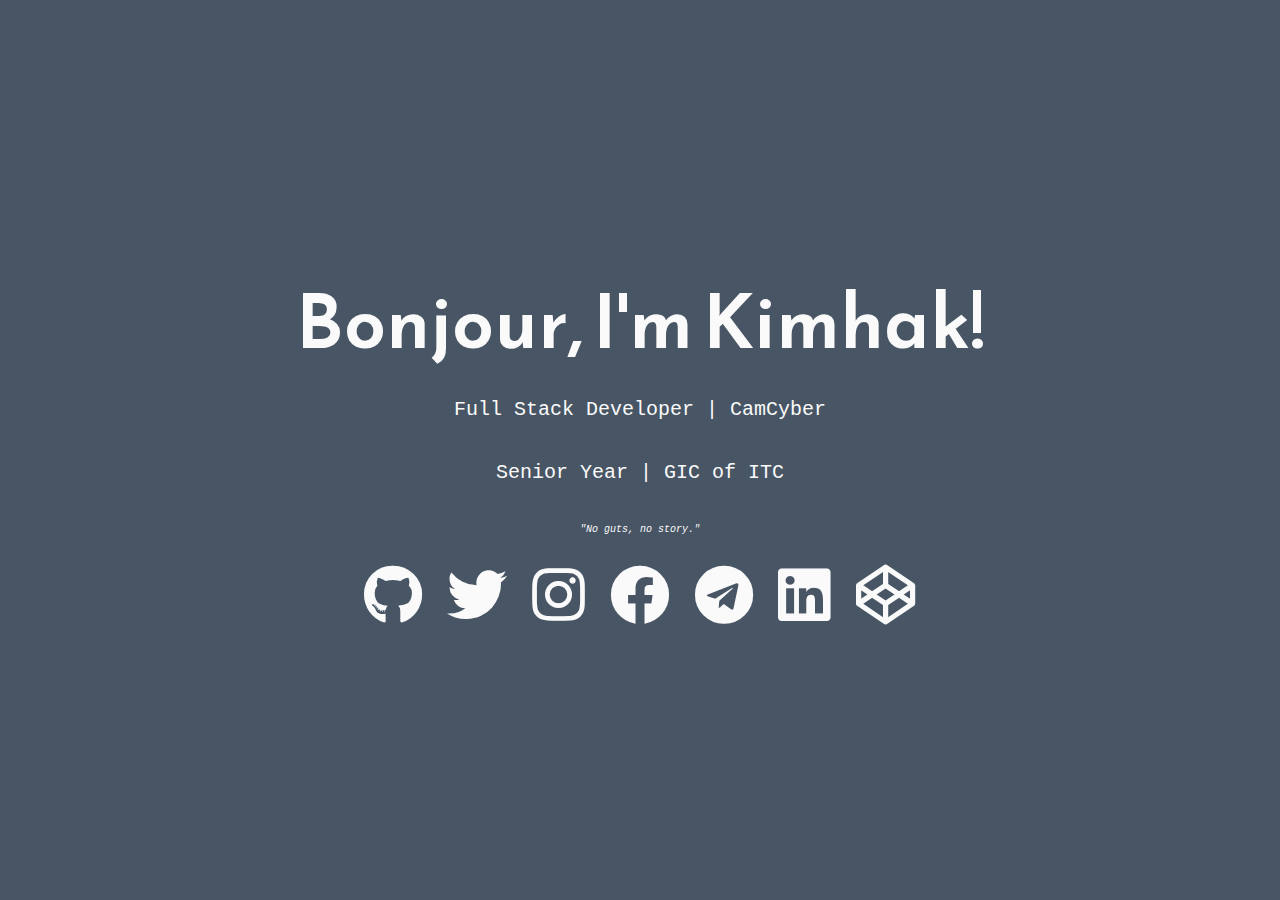
==== index.html @ 49d4843c "init" ====
<!DOCTYPE html>
<html>
<head>
	<meta charset="utf-8">
	<meta http-equiv="X-UA-Compatible" content="IE=edge">
	<meta name="viewport" content="width=device-width, initial-scale=1.0">

	<title>HAN KIMHAK | Awesome Dev</title>

	<link rel="icon" href="favicon.ico" type="image/png" />

	<link href="https://fonts.googleapis.com/css?family=Reem+Kufi|Roboto:300" rel="stylesheet">
	<link href="https://use.fontawesome.com/releases/v5.13.1/css/all.css" rel="stylesheet">
	<link rel="stylesheet" href="css/reset.css">
	<link rel="stylesheet" href="css/styles.css">
	<link rel="stylesheet" href="css/themes/indigo-white.css">
	<link rel="stylesheet" href="css/themes/green-white.css">
	<link rel="stylesheet" href="css/themes/red-white.css">
	<link rel="stylesheet" href="css/themes/grey-white.css">
	<!-- <link rel="stylesheet" href="css/themes/white-indigo.css"> -->
	<!-- <link rel="stylesheet" href="css/themes/white-blue.css"> -->
	<!-- <link rel="stylesheet" href="css/themes/white-grey.css"> -->
	<!-- <link rel="stylesheet" href="css/themes/white-red.css"> -->
	<!-- <link rel="stylesheet" href="css/themes/yellow-black.css"> -->
</head>
<body>
	<main>
		<div class="intro">Bonjour, I'm Kimhak!</div>
		<div class="tagline">Full Stack Developer | CamCyber</div>
		<div class="tagline">Senior Year | GIC of ITC</div>
		<div class="quote">"No guts, no story."</div>
		
		<!-- Find your icons from here - https://fontawesome.com/icons?d=gallery&s=brands -->
		<div class="icons-social">
			<a target="_blank" href="https://github.com/kimhak1689"><i class="fab fa-github"></i></a>
			<a target="_blank" href=""><i class="fab fa-twitter"></i></a>
			<a target="_blank" href="https://www.instagram.com/definitelynothak/"><i class="fab fa-instagram"></i></a>
			<a target="_blank" href="https://web.facebook.com/han.kimhak.96/"><i class="fab fa-facebook"></i></a>
			<a target="_blank" href="https://t.me/hankimhak"><i class="fab fa-telegram"></i></a>
			<!-- <a target="_blank" href="https://www.youtube.com/c/THEDUOmusic"><i class="fab fa-youtube"></i></a> -->
			<a target="_blank" href="https://www.linkedin.com/in/han-kimhak-43064a192/"><i class="fab fa-linkedin"></i></a>
			<a target="_blank" href="https://codepen.io"><i class="fab fa-codepen"></i></a>
    </div>
	</main>
</body>
</html>
---- css/styles.css ----
/* Typography */

html {
	font-family: 'Roboto', sans-serif;
}

@media (min-width: 576px) {
	html {
		font-size: 14px;
	}
}

@media (min-width: 768px) {
	html {
		font-size: 16px;
	}
}

@media (min-width: 992px) {
	html {
		font-size: 18px;
	}
}

@media (min-width: 1200px) {
	html {
		font-size: 20px;
	}
}

.icons-social i {
	font-size: 3em;
}

/* Custom Styles */

main {
	display: flex;
	flex-direction: column;
	min-height: 100vh;
	justify-content: center;
	padding: 0 30px;
	text-align: center;
}

main > .intro {
	font-family: 'Reem Kufi', sans-serif;
	font-size: 3.75em;
	font-weight: 600;
}

main > .tagline {
	font-size: 1rem;
	margin: 1rem 0;
	font-weight: 50;
	font-family: 'Courier New', Courier, monospace;
}

main > .quote {
	font-size: 10px;
	margin: 1rem 0;
	font-weight: 20;
	font-style: italic;
	font-family: 'Courier New', Courier, monospace;
}

.tagline .a {
	font-size: 1rem;
	margin: 1rem 0;
	font-weight: 50;
	font-family: 'Courier New', Courier, monospace;
}

.icons-social i {
	padding: 10px;
}

.devto {
	margin-bottom: -0.20rem;
}

.devto svg {
	margin-bottom: -0.20rem;
	margin-left: 0.675rem;;
	width: 2.65rem;
	height: 2.65rem;
}
---- css/themes/indigo-white.css ----
/* Theme */

main {
	background: #303F9F;
	color: #FAFAFA;
}

.icons-social a {
	color: #FAFAFA;
}

.icons-social a svg path{
	fill: #FAFAFA;
}
---- css/themes/green-white.css ----
/* Theme */

main {
	background: #43A047;
	color: #FAFAFA;
}

.icons-social a {
	color: #FAFAFA;
}

.icons-social a svg path{
	fill: #FAFAFA;
}
---- css/themes/red-white.css ----
/* Theme */

main {
	background: #AF3D4E;
	color: #FAFAFA;
}

.icons-social a {
	color: #FAFAFA;
}

.icons-social a svg path{
	fill: #FAFAFA;
}
---- css/themes/grey-white.css ----
/* Theme */

main {
	background: #485564;
	color: #FAFAFA;
}

.icons-social a {
	color: #FAFAFA;
}

.icons-social a svg path{
	fill: #FAFAFA;
}
---- css/themes/white-indigo.css ----
/* Theme */

main {
	background: #E8EAF6;
	color: #303F9F;
}

.icons-social a {
	color: #303F9F;
}

.icons-social a svg path{
	fill: #303F9F;
}
---- css/themes/white-blue.css ----
/* Theme */

main {
	background: #FAFAFA;
	color: #0277BD;
}

.icons-social a {
	color: #0277BD;
}

.icons-social a svg path{
	fill: #0277BD;
}
---- css/themes/white-grey.css ----
/* Theme */

main {
	background: #EDEDED;
	color: #4B5658;
}

.icons-social a {
	color: #4B5658;
}

.icons-social a svg path{
	fill: #4B5658;
}
---- css/themes/white-red.css ----
/* Theme */

main {
	background: #EDEDED;
	color: #AF3D4E;
}

.icons-social a {
	color: #AF3D4E;
}

.icons-social a svg path{
	fill: #AF3D4E;
}
---- css/themes/yellow-black.css ----
/* Theme */

main {
	background: #FFEB3B;
	color: #1E1E1E;
}

.icons-social a {
	color: #1E1E1E;
}

.icons-social a svg path{
	fill: #1E1E1E;
}
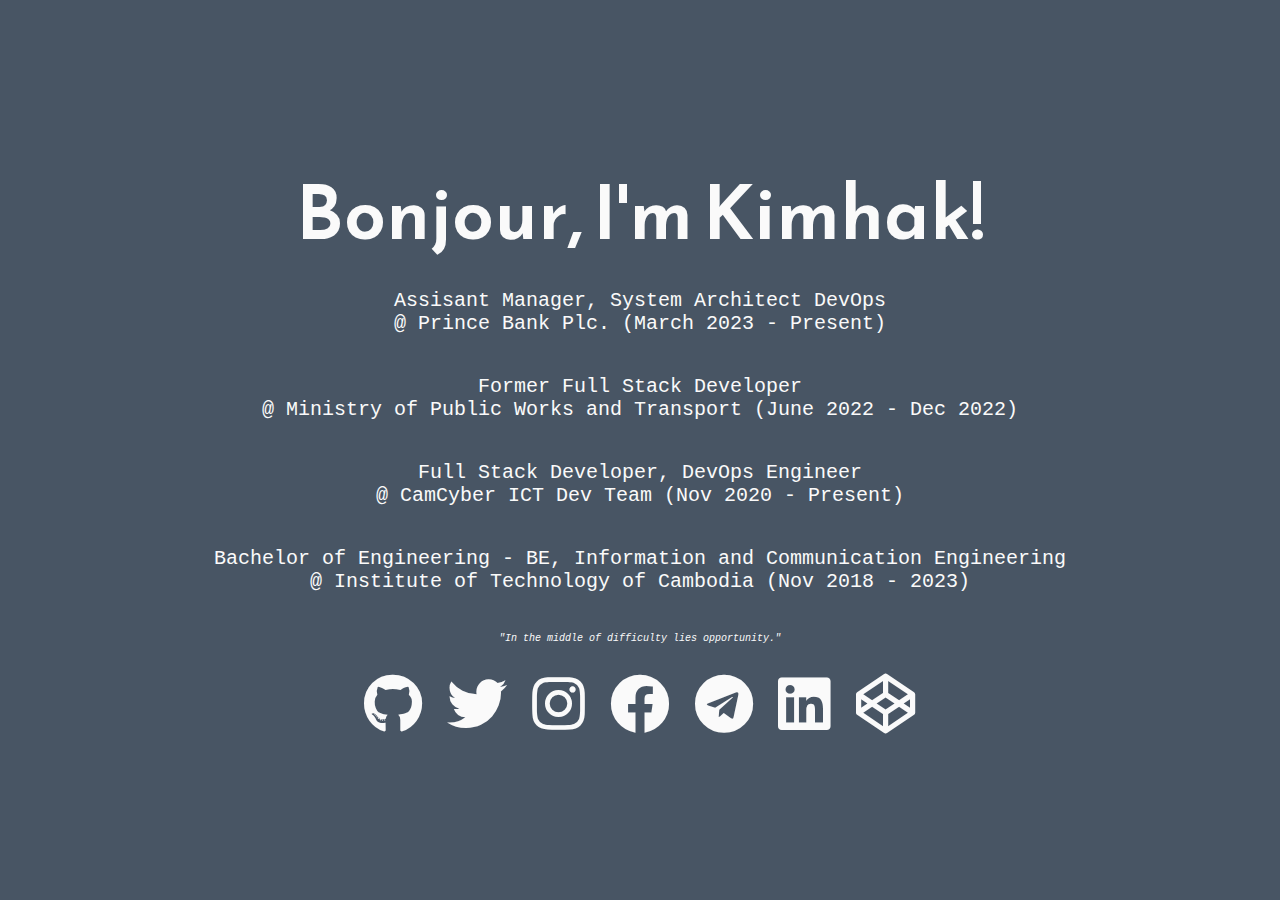
==== commit 1c42c8dd: "update style" ====
--- a/index.html
+++ b/index.html
@@ -5,7 +5,7 @@
 	<meta http-equiv="X-UA-Compatible" content="IE=edge">
 	<meta name="viewport" content="width=device-width, initial-scale=1.0">
 
-	<title>HAN KIMHAK | Awesome Dev</title>
+	<title>HAN KIMHAK | Info</title>
 
 	<link rel="icon" href="favicon.ico" type="image/png" />
 
@@ -22,13 +22,36 @@
 	<!-- <link rel="stylesheet" href="css/themes/white-grey.css"> -->
 	<!-- <link rel="stylesheet" href="css/themes/white-red.css"> -->
 	<!-- <link rel="stylesheet" href="css/themes/yellow-black.css"> -->
+	<style>
+		/*responsive code*/
+		/*mobile phone*/
+		@media (max-width: 575px) {
+			.intro{
+				font-size: 30px !important;
+			}
+		}
+	</style>
 </head>
 <body>
 	<main>
 		<div class="intro">Bonjour, I'm Kimhak!</div>
-		<div class="tagline">Full Stack Developer | CamCyber</div>
-		<div class="tagline">Senior Year | GIC of ITC</div>
-		<div class="quote">"No guts, no story."</div>
+		<div class="tagline">
+			<b>Assisant Manager, System Architect DevOps</b><br>
+			<p> @ Prince Bank Plc. (March 2023 - Present)</p>
+		</div>
+		<div class="tagline">
+			<b>Former Full Stack Developer</b> <br>
+			@ Ministry of Public Works and Transport (June 2022 - Dec 2022)
+		</div>
+		<div class="tagline">
+			<b>Full Stack Developer, DevOps Engineer</b> 
+			<p>@ CamCyber ICT Dev Team (Nov 2020 - Present)</p>
+		</div>
+		<div class="tagline">
+			<b>Bachelor of Engineering - BE, Information and Communication Engineering</b> 
+			<p>@ Institute of Technology of Cambodia (Nov 2018 - 2023)</p>
+		</div>
+		<div class="quote">"In the middle of difficulty lies opportunity."</div>
 		
 		<!-- Find your icons from here - https://fontawesome.com/icons?d=gallery&s=brands -->
 		<div class="icons-social">
--- a/css/styles.css
+++ b/css/styles.css
@@ -8,6 +8,12 @@
 	html {
 		font-size: 14px;
 	}
+	
+	main > .intro {
+		font-family: 'Reem Kufi', sans-serif;
+		font-size: 3.75em;
+		font-weight: 600;
+	}
 }
 
 @media (min-width: 768px) {
@@ -15,6 +21,7 @@
 		font-size: 16px;
 	}
 }
+
 
 @media (min-width: 992px) {
 	html {
@@ -26,6 +33,7 @@
 	html {
 		font-size: 20px;
 	}
+	
 }
 
 .icons-social i {
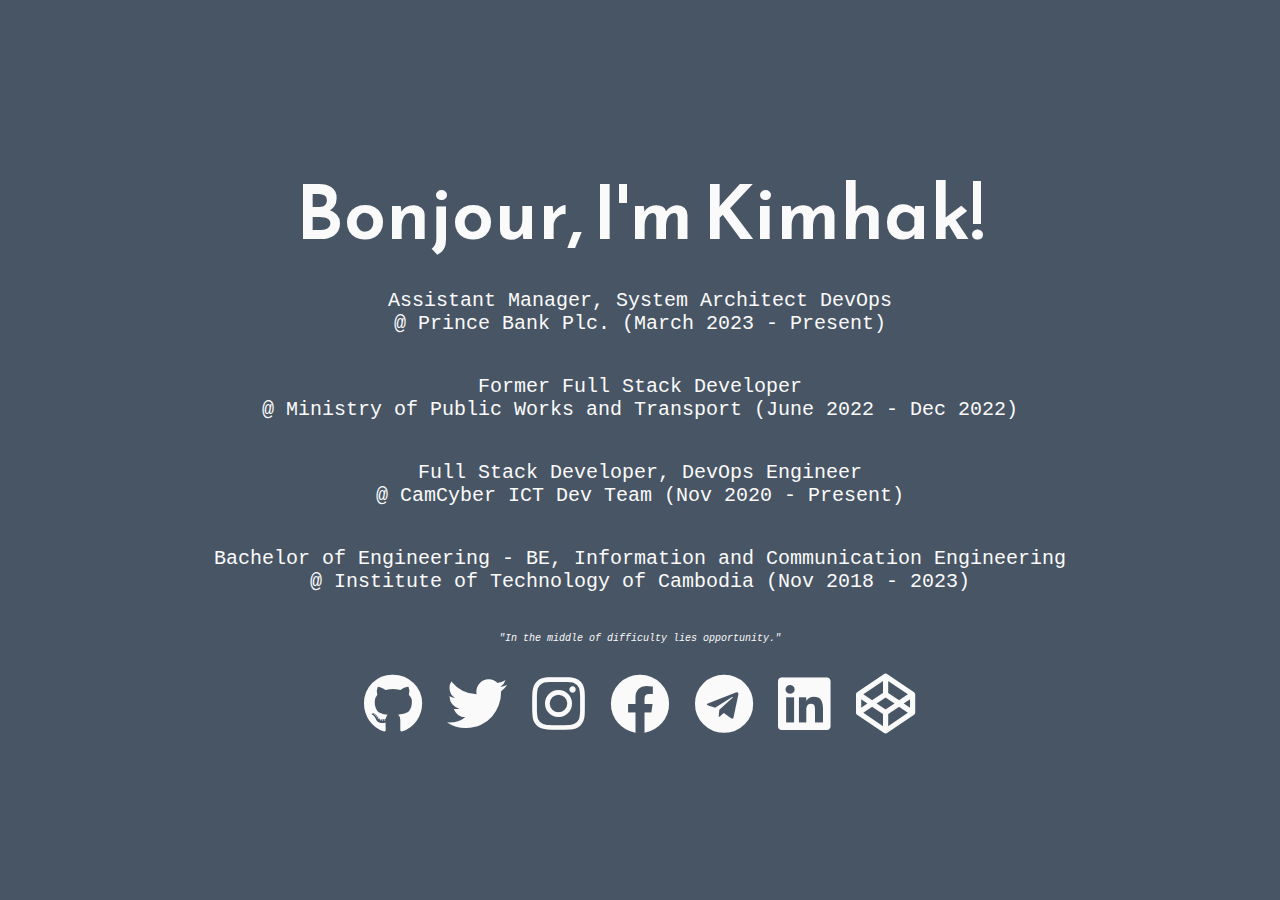
==== commit f39ac145: "update info" ====
--- a/index.html
+++ b/index.html
@@ -36,7 +36,7 @@
 	<main>
 		<div class="intro">Bonjour, I'm Kimhak!</div>
 		<div class="tagline">
-			<b>Assisant Manager, System Architect DevOps</b><br>
+			<b>Assistant Manager, System Architect DevOps</b><br>
 			<p> @ Prince Bank Plc. (March 2023 - Present)</p>
 		</div>
 		<div class="tagline">
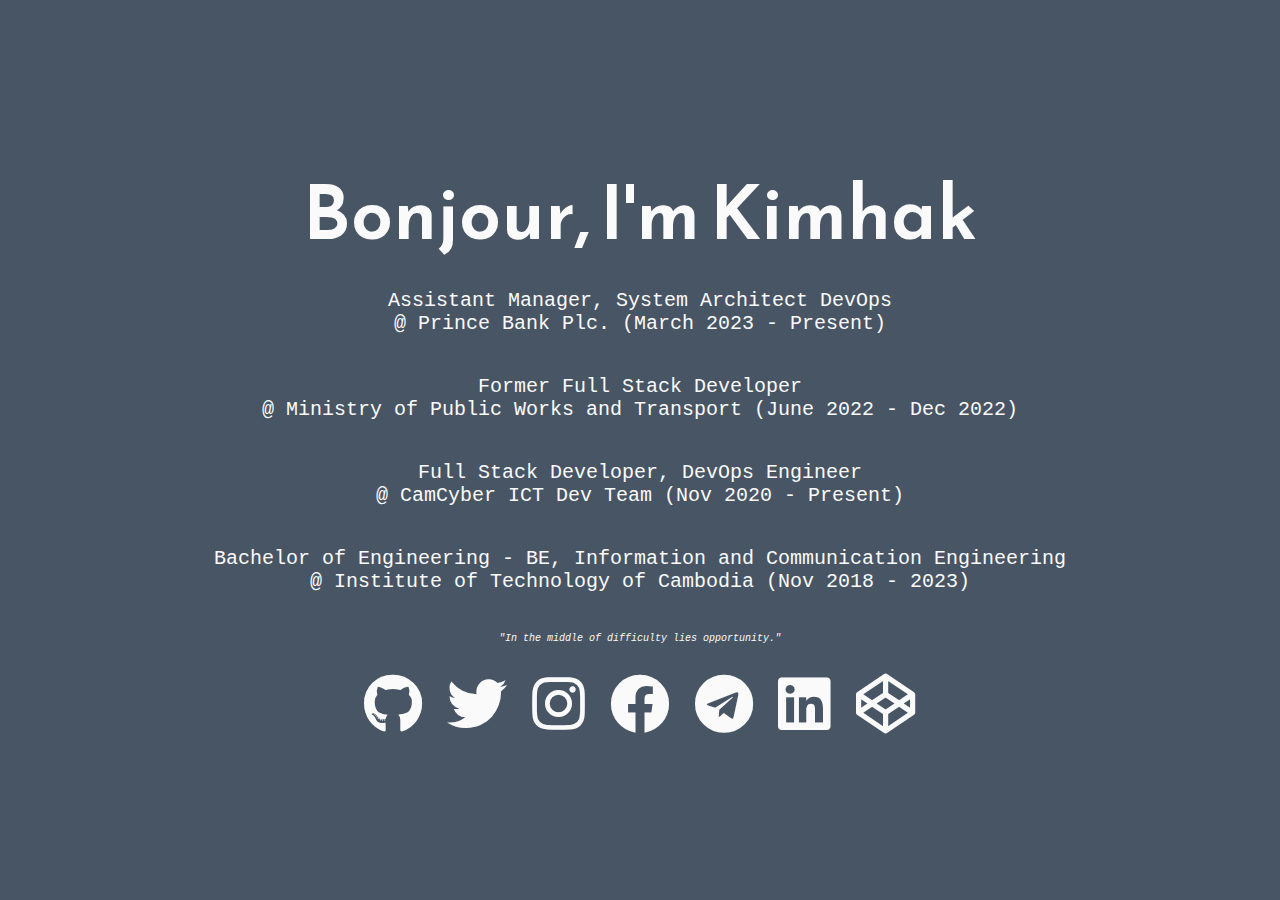
==== commit 3072f52e: "udpate" ====
--- a/index.html
+++ b/index.html
@@ -34,7 +34,7 @@
 </head>
 <body>
 	<main>
-		<div class="intro">Bonjour, I'm Kimhak!</div>
+		<div class="intro">Bonjour, I'm Kimhak</div>
 		<div class="tagline">
 			<b>Assistant Manager, System Architect DevOps</b><br>
 			<p> @ Prince Bank Plc. (March 2023 - Present)</p>
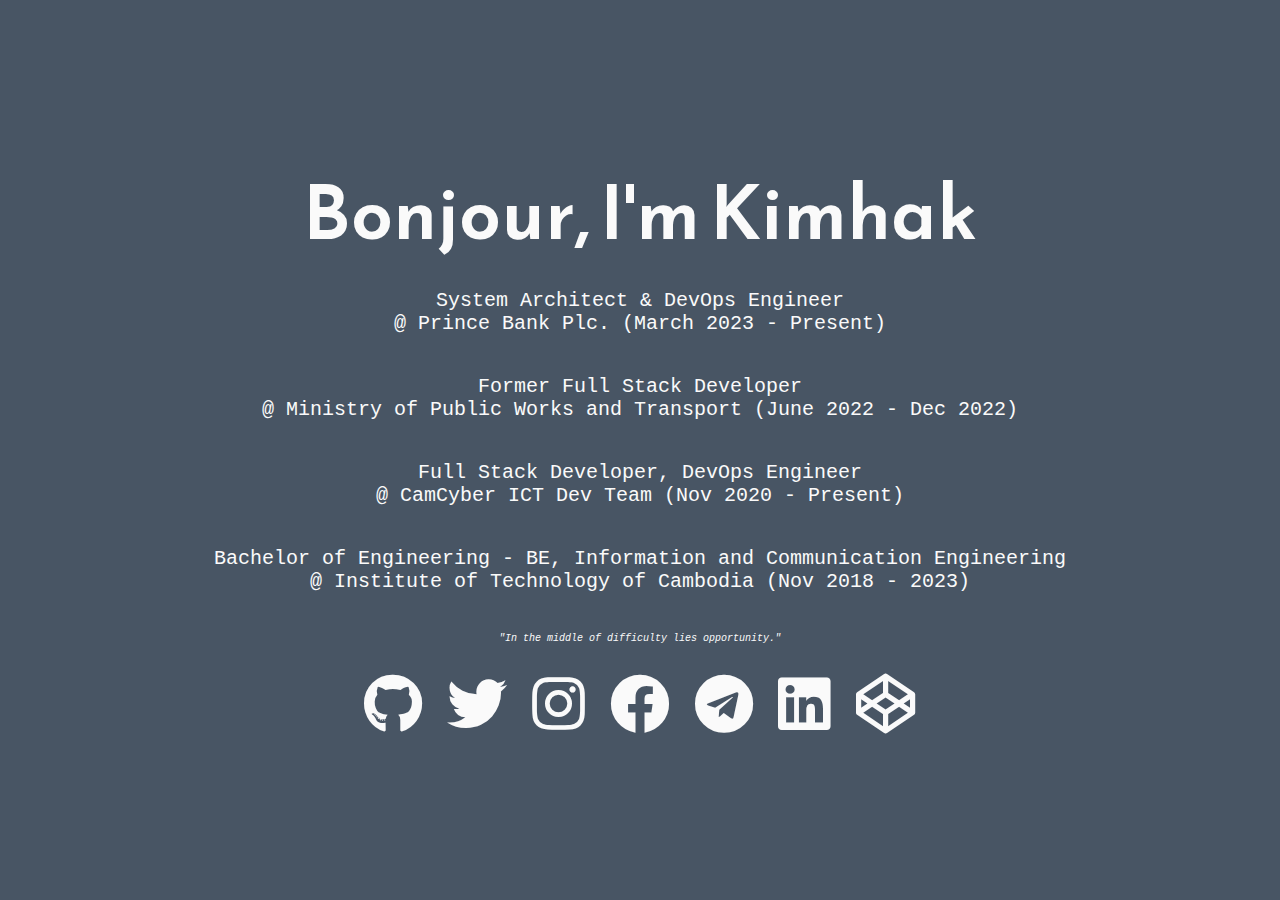
==== commit 3a3e6178: "Update index.html" ====
--- a/index.html
+++ b/index.html
@@ -36,7 +36,7 @@
 	<main>
 		<div class="intro">Bonjour, I'm Kimhak</div>
 		<div class="tagline">
-			<b>Assistant Manager, System Architect DevOps</b><br>
+			<b>System Architect & DevOps Engineer</b><br>
 			<p> @ Prince Bank Plc. (March 2023 - Present)</p>
 		</div>
 		<div class="tagline">
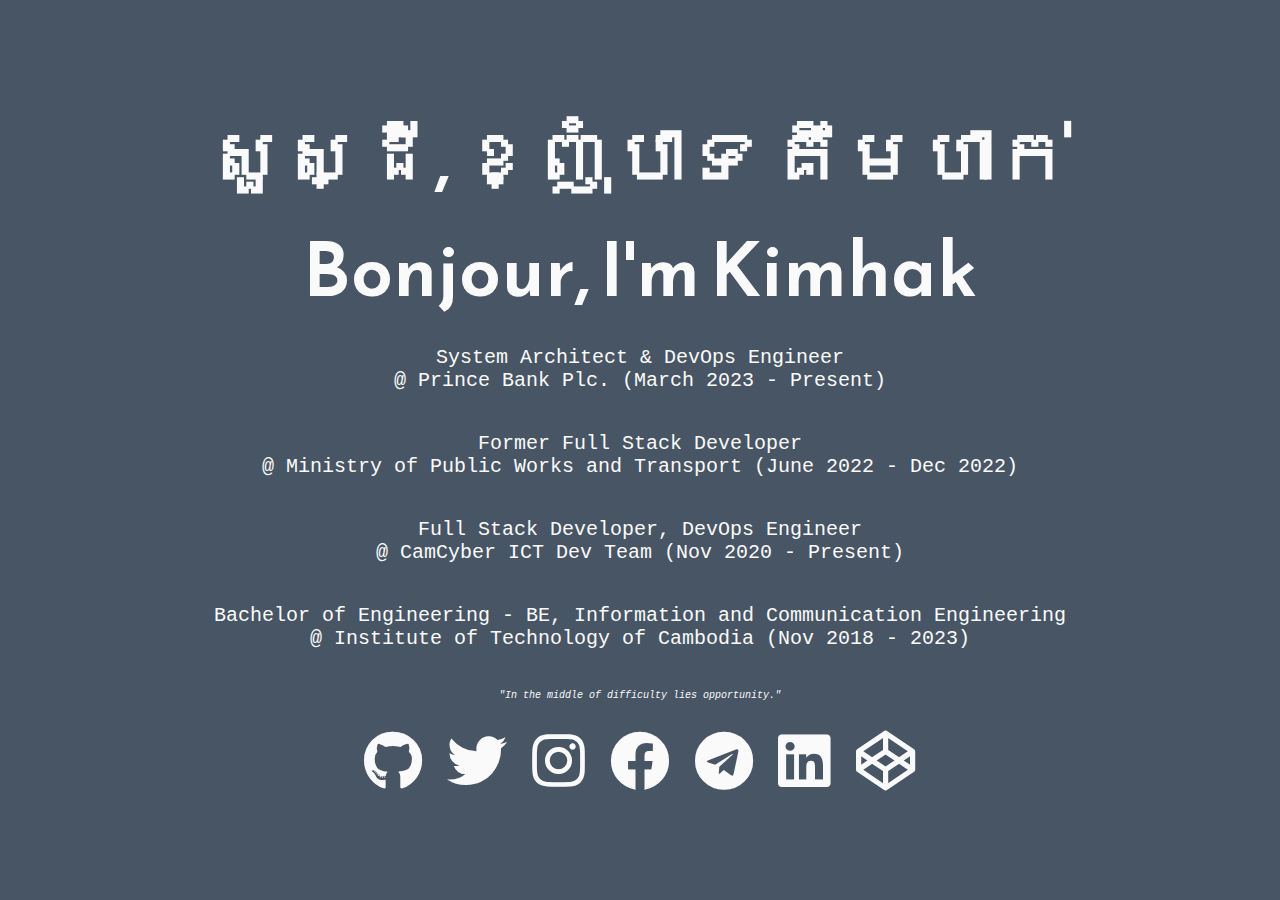
==== commit 4152cf6d: "Update index.html" ====
--- a/index.html
+++ b/index.html
@@ -34,6 +34,7 @@
 </head>
 <body>
 	<main>
+		<div class="intro">សួស្ដី, ខ្ញុំបាទ គឹមហាក់</div>
 		<div class="intro">Bonjour, I'm Kimhak</div>
 		<div class="tagline">
 			<b>System Architect & DevOps Engineer</b><br>
